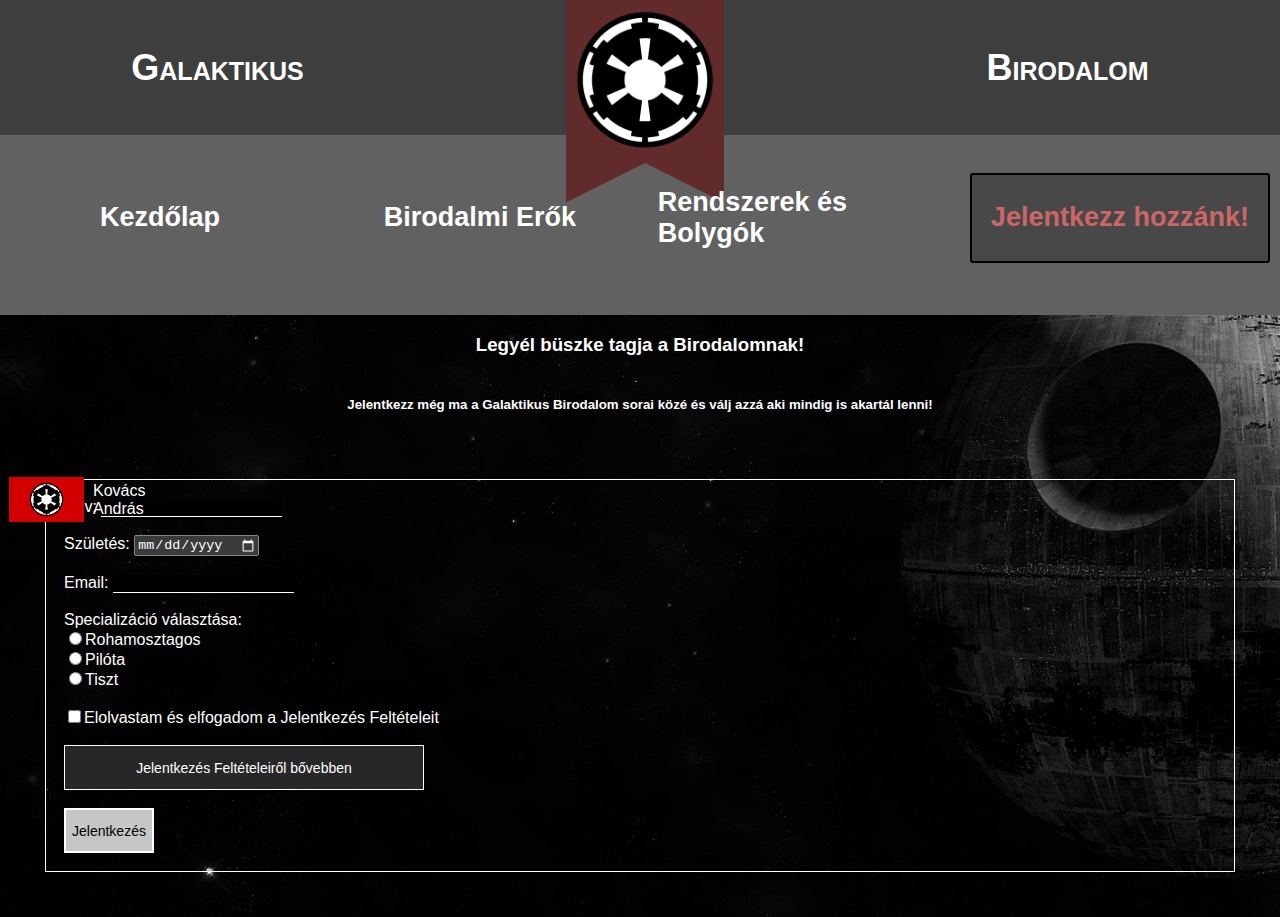
==== jelentkezes.html @ b580946e "elso feltoltes" ====
<!DOCTYPE html>
<html lang="hu">
<head>
    <meta charset="UTF-8">
    <meta name="viewport" content="width=device-width, initial-scale=1.0">
    <meta name="author" content="Kovács András">
    <link rel="stylesheet" href="css/style.css">
    <link rel="icon" href="kepek/galactic-empire.ico" type="image/x-icon">
    <title>Galaktikus Birodalom - Jelentekés</title>
    <script src="js/jquery-3.7.1.min.js"></script>
    <script src="jquery-validation-1.19.5/dist/jquery.validate.min.js"></script>

</head>
<body onload="valaszt()">
    <header>
        <div class="cim">Galaktikus</div>
        <div class="zaszlo"><img class="zaszlo" src="kepek/flag.png" alt="a zászló"></div>
        <div class="cim">Birodalom</div>
    </header>
    <nav>
        <div class="menu"><a class="menulink" href="index.html">Kezdőlap</a></div>
        <div class="menu"><a class="menulink" href="birerok.html">Birodalmi Erők</a></div>
        <div class="menu"><a class="menulink" href="planets.html">Rendszerek és Bolygók</a></div>
        <div class="menu" id="current"><a class="join" href="#">Jelentkezz hozzánk!</a></div>

    </nav>
    <div class="jelenbev">
        <h3 class="háhárom"> Legyél büszke tagja a Birodalomnak!</h3><br>
        <h5>Jelentkezz még ma a Galaktikus Birodalom sorai közé és válj azzá aki mindig is akartál lenni!</h5><br>
        <div class="urlap">
            <form action="http://rf.uni-corvinus.hu/webfejlesztes/receive.php" id="myform" target="_blank">
                <label>Név: <input type="text" name="nev" id="urnev" size="20"></label><span id="hibanev"></span><br><br>
                <label>Születés: <input type="date" name="szuldate" id="urszul"></label><span id="hibaszul"></span><br><br>
                <label>Email: <input type="email" name="email" size="20" id="uremail"></label><span id="hibaemail"></span><br><br>

                Specializáció választása: <br>
                <label><input type="radio" name="osztaly" value="rohamosztagos">Rohamosztagos</label><br>
                <label><input type="radio" name="osztaly" value="pilota">Pilóta</label><br>
                <label><input type="radio" name="osztaly" value="tiszt">Tiszt</label><br><br>

                <label><input type="checkbox" name="elfogad" id="elfogad">Elolvastam és elfogadom a Jelentkezés Feltételeit</label><br><br>
                <p id="nincselfogadva">Fogadd el a Jelentkezési Feltételeket!</p>
                <input type="button" id="mybutton" value="Jelentkezés Feltételeiről bővebben">
                <div id="lenyilo">
                    <p>A Galaktikus Birodalom soraiba csak a legelhivatottabb jelentkezőket várjuk, akik készen állnak arra, hogy életüket a rend, a stabilitás és a Birodalom dicsőségének szolgálatába állítsák. Minden jelentkezőnek meg kell felelnie az alábbi feltételeknek: (1)Korhatár: A jelentkezéshez elengedhetetlen, hogy a pályázó betöltse a 18. életévét. Ez biztosítja, hogy érett, felelősségteljes döntést hozzon a Birodalomhoz való csatlakozásról. (2)Állampolgárság: A Birodalomhoz való hűség az alapoknál kezdődik, ezért kizárólag a Galaktikus Birodalom állampolgárai pályázhatnak. Az állampolgárság igazolása kötelező, hiszen a Birodalom jövője csak a lojalitásra és a közös értékekre épülhet. (3)Elköteleződés: A Birodalom ereje az egységben rejlik. Minden jelentkezőnek vállalnia kell, hogy a felvételt követően legalább 10 évig teljes elkötelezettséggel szolgálja a Birodalmat. Ez az időszak garantálja, hogy a jelentkezők nemcsak a katonai és stratégiai képességeiket fejlesztik, hanem mélyen elsajátítják a birodalmi eszméket és hűséget tanúsítanak a vezetés iránt.</p>
                </div><br><br>
                
                <input type="submit" id="submit" value="Jelentkezés">
                


            </form>
        </div>
        
    </div>





    <div class="jelenkep">
        <img src="kepek/jelentkezes/csatlakozz.png" alt="Jelentkezz a Birodalomhoz!" class="csatlakozz">
    </div>
        
    </article>
    
    <footer>
        <a href="#" id="bnyelv"><img src="kepek/bnyelvkep.png" alt="Birodalom Zászlaja" id="bnyelvkep"></a>
        <a href="#" id="mnyelv"><img src="kepek/mnyelvkep.png" alt="Magyarország Zászlaja" id="mnyelvkep"></a>
        <div class="nevem">Kovács András</div>
    </footer>

    <script>
        $(document).ready(function(){
            $("#myform").validate({
                rules:{
                    nev: {
                        required: true
                    },
                    szul: {
                        required: true
                    },
                    email:{
                        required: true,
                        email: true
                    
                    },
                    osztaly: {
                        required: true
                    },
                    elfogad: {
                        required: true
                    }
                },
                messages:{
                    nev: " Add meg a neved!",
                    szul: " Add meg a születési dátumodat!",
                    email: " Kérlek valós emailt adj meg!",
                    osztaly: "Add meg melyik specifikációra szeretnél jelentkezni!",
                    elfogad: " Fogadd el a Jelentkezési Feltételeket!"
                }
            });
        });

    </script>
    <script src="js/script.js"></script>
</body>
</html>
---- css/style.css ----
*{box-sizing: border-box;}

@font-face {
    font-family: "aube";
    src: url(../fonts/Aurek-Besh1.ttf);
}


body{
    margin: 0;
    font-family: sans-serif;
    color: white;
    background-image: url("../kepek/halalcsillag.jpg");
    background-repeat: no-repeat;
    background-attachment: fixed;
}
header{
    flex-basis: 100%;
    background-color: rgb(62, 62, 62);
    height: 15vh;
    display: flex;
    flex-direction: row;
    justify-content: center;
    justify-content: space-around;
}
footer{
    flex-basis: 100%; 
    background-color: rgb(56, 33, 33);
    display: flex;

}
div{
    display:flex;
}
div.zaszlo{
    justify-content: center;
    height: 150%;
}
div.cim{
    align-items: center;
    color:white;
    font-variant: small-caps;
    font-weight: bold;
    font-size: 4vh;
}
nav{
    width: 100%;

    background-color: rgb(97, 97, 97);
    display: flex;
    flex-direction: column;
    justify-content: flex-end;
    align-items: center;
    padding-bottom: 15px;
    color: white;
    font-weight: bold;

}
a.join{
    color: rgb(205, 102, 102);
    text-decoration: none;
    text-decoration: none;

}
div.menu{
    flex-basis: 100%;
    justify-content: center;
    padding: 8px;
    font-size: 3vh;
}

a.menulink{
    text-decoration: none;
    color: white;
}

div.menu:hover{
    background-color: rgb(72, 72, 72);

}

div.fokep{
    overflow: hidden;
    display: flex;
    align-items: center;
    justify-content: center;
}
div.menukep1{
    display: flex;
    justify-content: center;
}

div.jelenkep{
    flex-basis: 100%;
    justify-content: center;
}
div.nevem{
    float: right;
    height: 7vh;
    align-items: center;
    margin-right: 2vh;
}
/*Képek*/
img.mainkep{
    height: 70vh;
    object-fit: cover;
    object-position: center;
}
img.empire1{
    width: 100%;
    margin: 5%;
    border: 1vh solid gray;
}
img.erokep{

    align-items: center;
    height: 50vh;
}
img.csatlakozz{
    height: 70vh;
    margin: 2vh;
}
img#bnyelvkep{
    height: 5vh;
    margin: 1vh;
    display: inline;
}
img#mnyelvkep{
    height: 5vh;
    margin: 1vh;
    display: none;
}

imd.pkep{
    align-items: center;
    height: 50vh;
}





h3.cimek{
    text-align: center;
    width: 100%;
}

div#current{
    background-color: rgb(72, 72, 72);
}

div.bevezeto{
    text-align: center;
}
div.bevezeto2{
    text-align: center;
    flex-wrap: wrap;
    width: 100%;
}
div.bevezeto2 h4{
    width: 100%;

}
div.kozepso{
    flex-direction: column;
}

div.urlap{
    border: 1px solid white;
    flex-basis: 100%;
    margin: 5vh;
    padding: 2vh;
    text-align: left;
}


div.jelenbev{
    flex-basis: 100%;
    text-align: center;
    flex-wrap: wrap;
}
div.jelenbev h3, h5{
    width: 100%;
}




hr{
    width: 90%;
}

a.jelentkezes{
    width: 200px;
    height: 50px;
    background-color: rgb(90, 37, 37);
    color: white;
    margin: 5%;
    display: flex;
    justify-content: center;
    align-items: center;
    border: 0;
    border-radius: 10px;
    text-decoration: none;
    font-weight: bold;
}
div.jelentkezes{
    justify-content: center;
    flex-basis: 100%;
}


#urnev{
    background-color: black;
    border: 0;
    border-bottom: 1px solid white;
    color: white;
}
#urszul{
    color-scheme: dark;
}
#uremail{
    background-color: black;
    border: 0;
    border-bottom: 1px solid white;
    color: white;
}
#mybutton{
    font-size: 14px;
    color: white;
    background-color: rgb(39, 39, 39);
    border: 1px solid white;
    height: 5vh;
    width: 40vh;
}
div#lenyilo{
    background-color: rgb(39, 39, 39);
    display: none;
    width: 40vh;
    border: 1px solid white;
    border-top: 0;
    font-size: 2vh;
    padding: 2vh;
}  
#submit{
    font-size: 14px;
    height: 5vh;
    border: 2px solid white;
    background-color: rgb(198, 198, 198);
}

#hibanev, #hibaszul, #hibaemail, #nincselfogadva{
    color: red;
}

#nincselfogadva{
    display: none;
    margin-top: 0;
}



label.error{
    color: red;
}


@media only screen and (min-width: 600px){
    nav{
        flex-direction: row;
        flex-wrap: nowrap;
        height: 20vh;
      }
      div.menu{
          flex-basis: 25%;
          height: 10vh;
          align-items: center;
          margin: 10px;
          border-radius: 3px;
      }
      
      div#current{
          border: 2px solid black;
      }
      div.menu:hover{
          border: 2px solid black;
      }
      

}







@media only screen and (min-width: 768px) {





img.mainkep{
    width: 100%;
}
div.bevezeto{
    justify-content: center;
}

p.bevezeto{
  width: 50%;
}

div.bevezeto2{
    width: 50%;
    padding: 0 5%;
    height: 50vh;
    align-items: center;

}
div.menukep1{
    width: 50%;
    padding: 0 5%;
}

div.kozepso{
    align-items: center;
    flex-direction: row-reverse;
}


div.jelenbev{
    flex-basis: 70%;
    float: right;
}
div.jelenkep{
    flex-basis: 30%;
}
img.csatlakozz{
    height: auto;
    width: 90%;
    margin-top: 15vh;
}




article{
    display: flex;
    flex-direction: row;
    flex-wrap: wrap;
    justify-content: space-around;
    align-items: center;
}
}
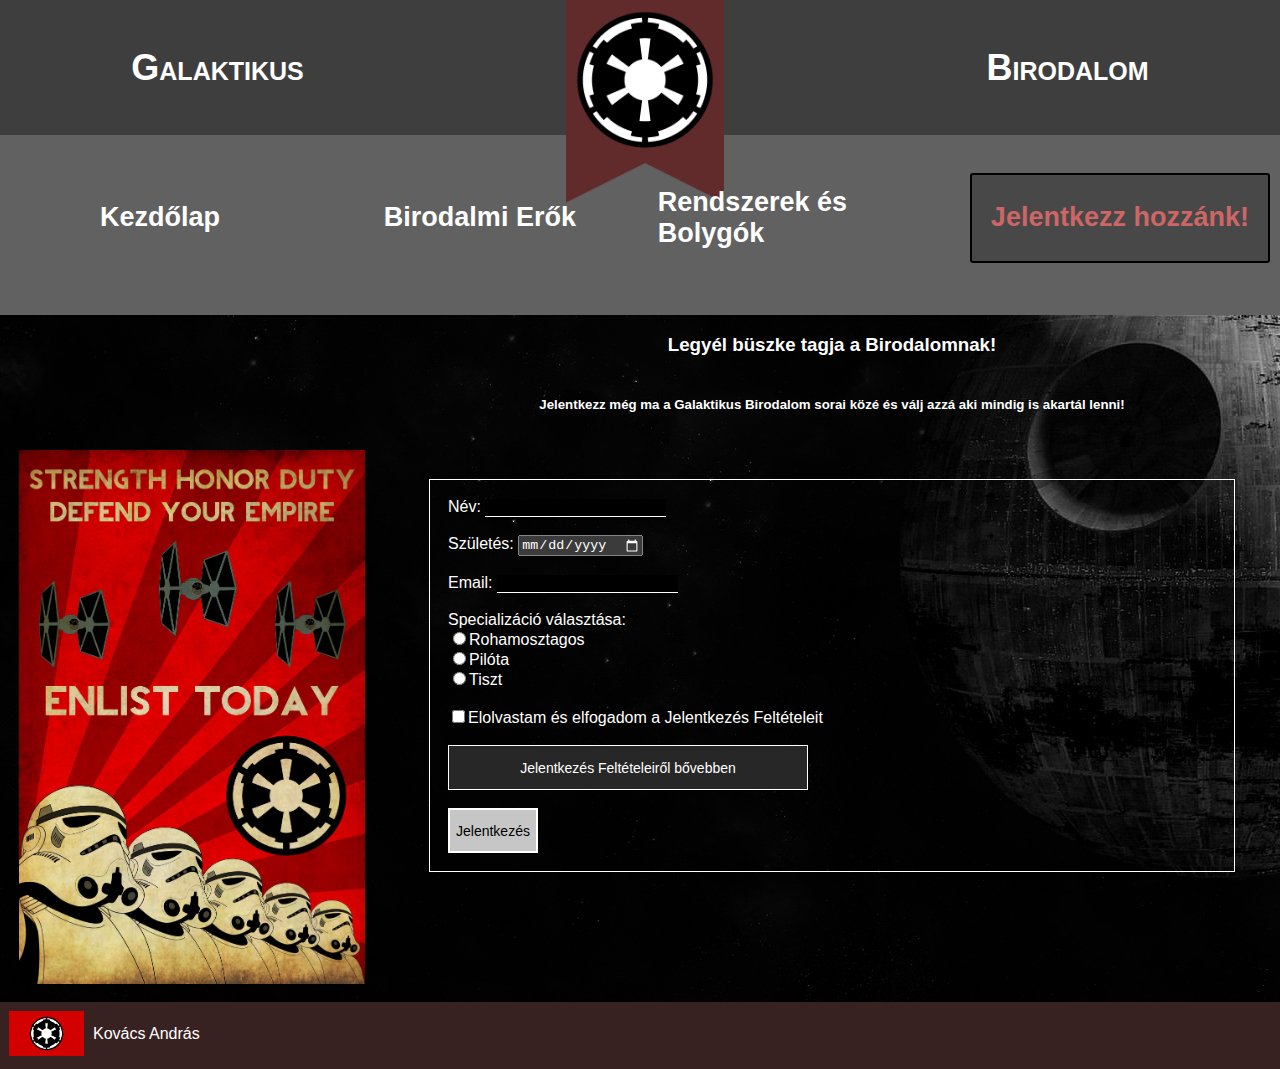
==== commit 55108b55: "Update jelentkezes.html" ====
--- a/jelentkezes.html
+++ b/jelentkezes.html
@@ -77,7 +77,7 @@
                     nev: {
                         required: true
                     },
-                    szul: {
+                    szuldate: {
                         required: true
                     },
                     email:{
@@ -94,7 +94,7 @@
                 },
                 messages:{
                     nev: " Add meg a neved!",
-                    szul: " Add meg a születési dátumodat!",
+                    szuldate: " Add meg a születési dátumodat!",
                     email: " Kérlek valós emailt adj meg!",
                     osztaly: "Add meg melyik specifikációra szeretnél jelentkezni!",
                     elfogad: " Fogadd el a Jelentkezési Feltételeket!"
--- a/css/style.css
+++ b/css/style.css
@@ -45,7 +45,7 @@
 }
 nav{
     width: 100%;
-
+    height: 40vh;
     background-color: rgb(97, 97, 97);
     display: flex;
     flex-direction: column;
@@ -63,7 +63,7 @@
 
 }
 div.menu{
-    flex-basis: 100%;
+    width: 100%;
     justify-content: center;
     padding: 8px;
     font-size: 3vh;
@@ -331,11 +331,11 @@
 
 
 div.jelenbev{
-    flex-basis: 70%;
+    width: 70%;
     float: right;
 }
 div.jelenkep{
-    flex-basis: 30%;
+    width: 30%;
 }
 img.csatlakozz{
     height: auto;
